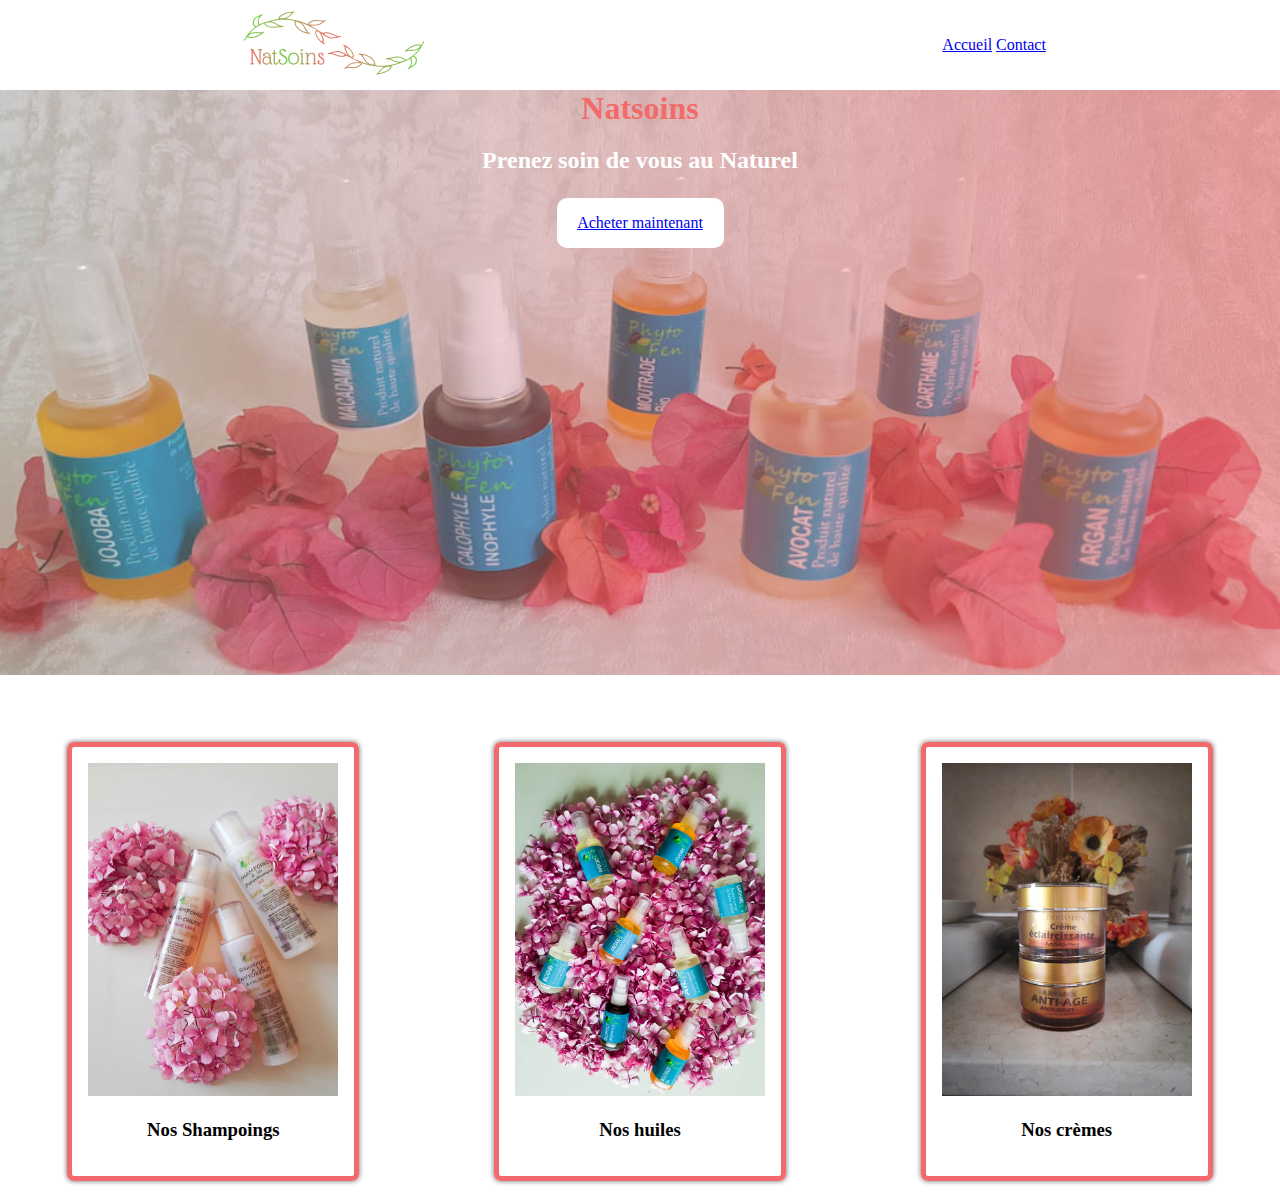
==== index.html @ ef3fe548 "Add files via upload" ====
<!DOCTYPE html>
<html lang="en">
<head>
	<meta charset="UTF-8">
	<meta name="viewport" content="width=device-width, initial-scale=1.0">
	<title>Document</title>
	<link rel="stylesheet" href="style/style.css">
</head>
<body>
	<div class="navbar">
		<img src="image/logo.png" alt="logo">
		<ul class="nav_menu">
			<li class="nav_item">
				<a href="index.html">Accueil</a>
			</li>
			<li class="nav_item">
				<a href="services.html">Contact</a>
			</li>
			
		</ul>
		
	</div>
	<div class="banner">
		<H1>Natsoins</H1>
		<h2>Prenez soin de vous au Naturel</h2>
		<a href="https://natsoins.com/" class="btn">Acheter maintenant</a>
	</div>
		<h2>part 2</h2>
	<div class="cards">
		<div class="card">
			<img src="image/shampoing.jpg" alt="">
			<h3>Nos Shampoings</h3>
			<p></p>
		</div>
		<div class="card">
			<img src="image/huiles.jpg" alt="">
			<h3>Nos huiles</h3>
			<p></p>
		</div>
		<div class="card">
			<img src="image/creme.jpg" alt="">
			<h3>Nos crèmes</h3>
			<p></p>
		</div>	
	</div>
	<div>
		<p></p>
	</div>
</body>
</html>
---- style/style.css ----
@import url(button.css);
@import url(banner.css);
@import url(cards.css);
@import url(navbar.css);
h1	{
	margin: 0 ;
	color: #F26B6B;
	text-align: center;
}
h2{
	color: white;
	text-align: center;
}
body {
	margin: 0;
}
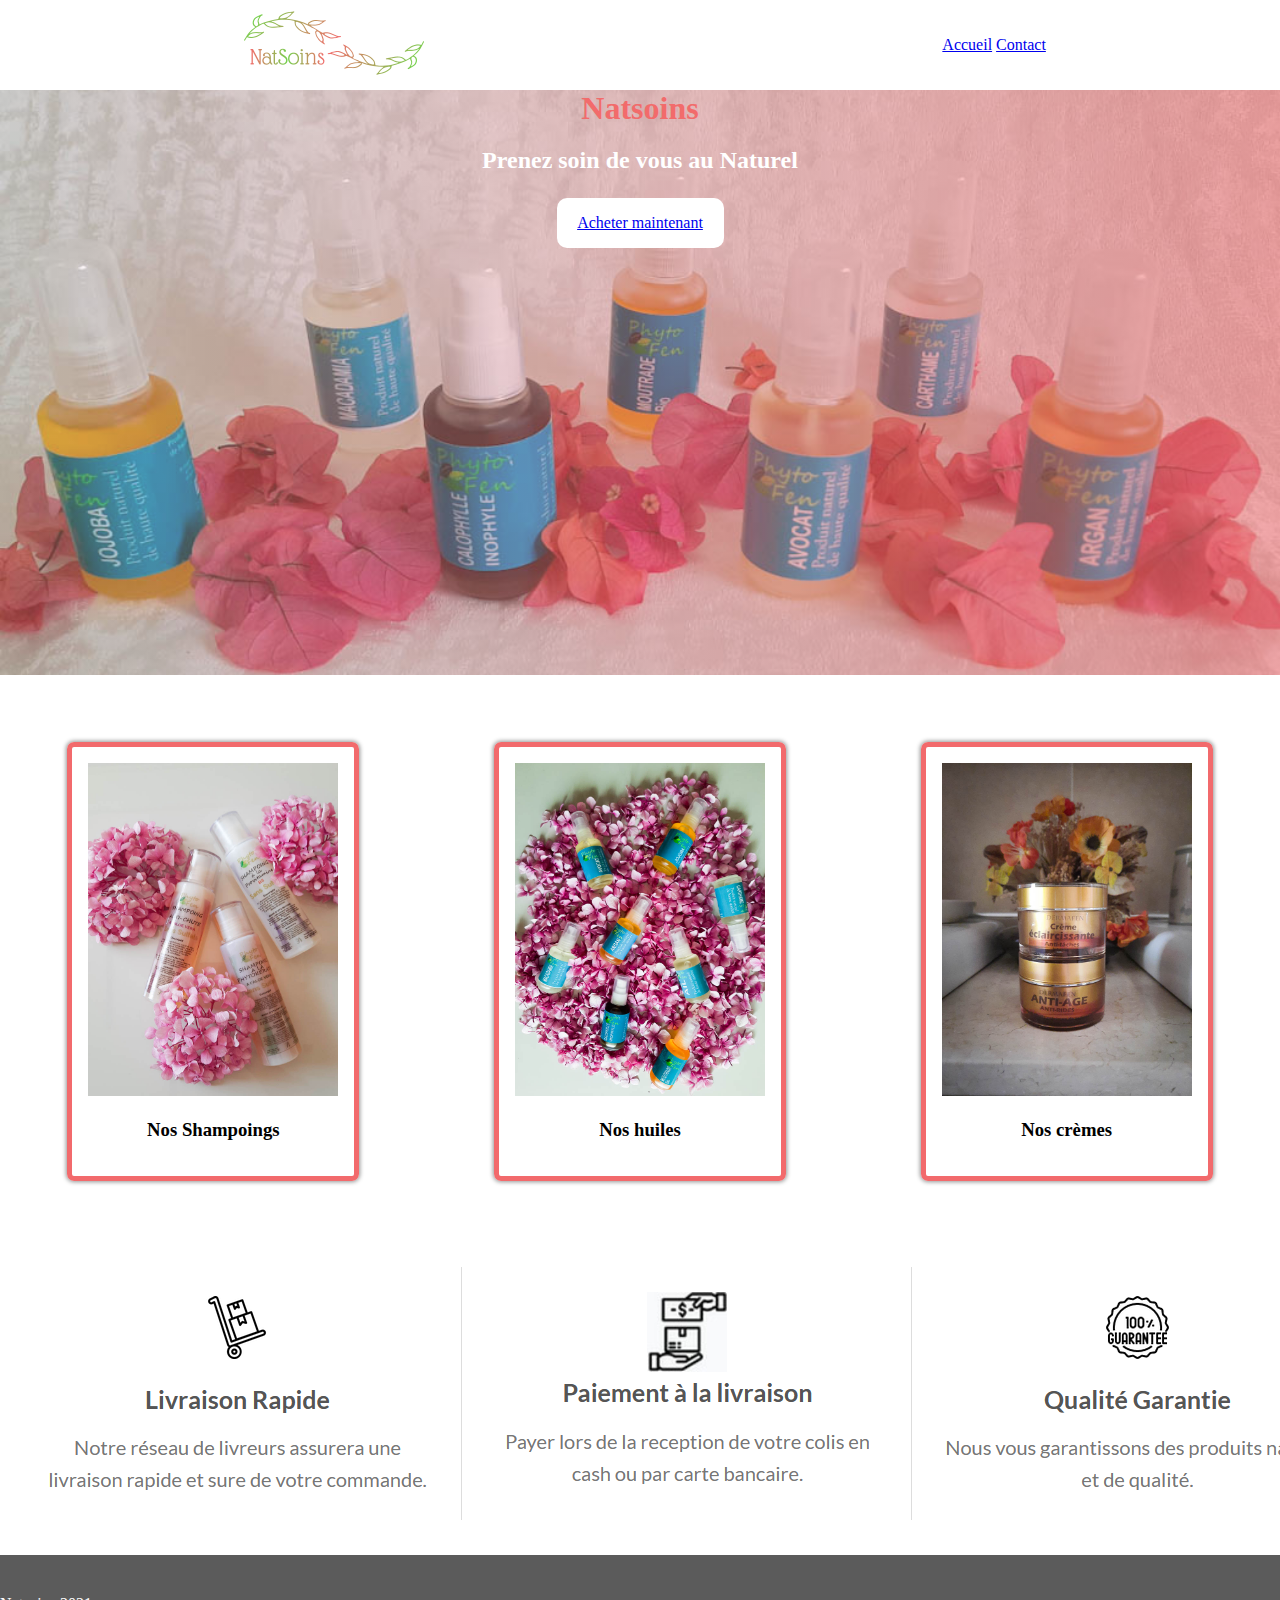
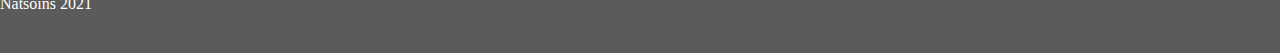
==== commit dd0fbb9d: "Add files via upload" ====
--- a/index.html
+++ b/index.html
@@ -27,7 +27,7 @@
 	</div>
 		<h2>part 2</h2>
 	<div class="cards">
-		<div class="card">
+		<div class="card" >
 			<img src="image/shampoing.jpg" alt="">
 			<h3>Nos Shampoings</h3>
 			<p></p>
@@ -43,8 +43,9 @@
 			<p></p>
 		</div>	
 	</div>
-	<div>
-		<p></p>
+	<img src="image/garantie.png" alt="">
+	<div class="footer">
+		<p> Natsoins 2021</p>
 	</div>
 </body>
 </html>--- a/style/style.css
+++ b/style/style.css
@@ -2,6 +2,7 @@
 @import url(banner.css);
 @import url(cards.css);
 @import url(navbar.css);
+@import url(footer.css);
 h1	{
 	margin: 0 ;
 	color: #F26B6B;
@@ -13,4 +14,4 @@
 }
 body {
 	margin: 0;
-}+}
